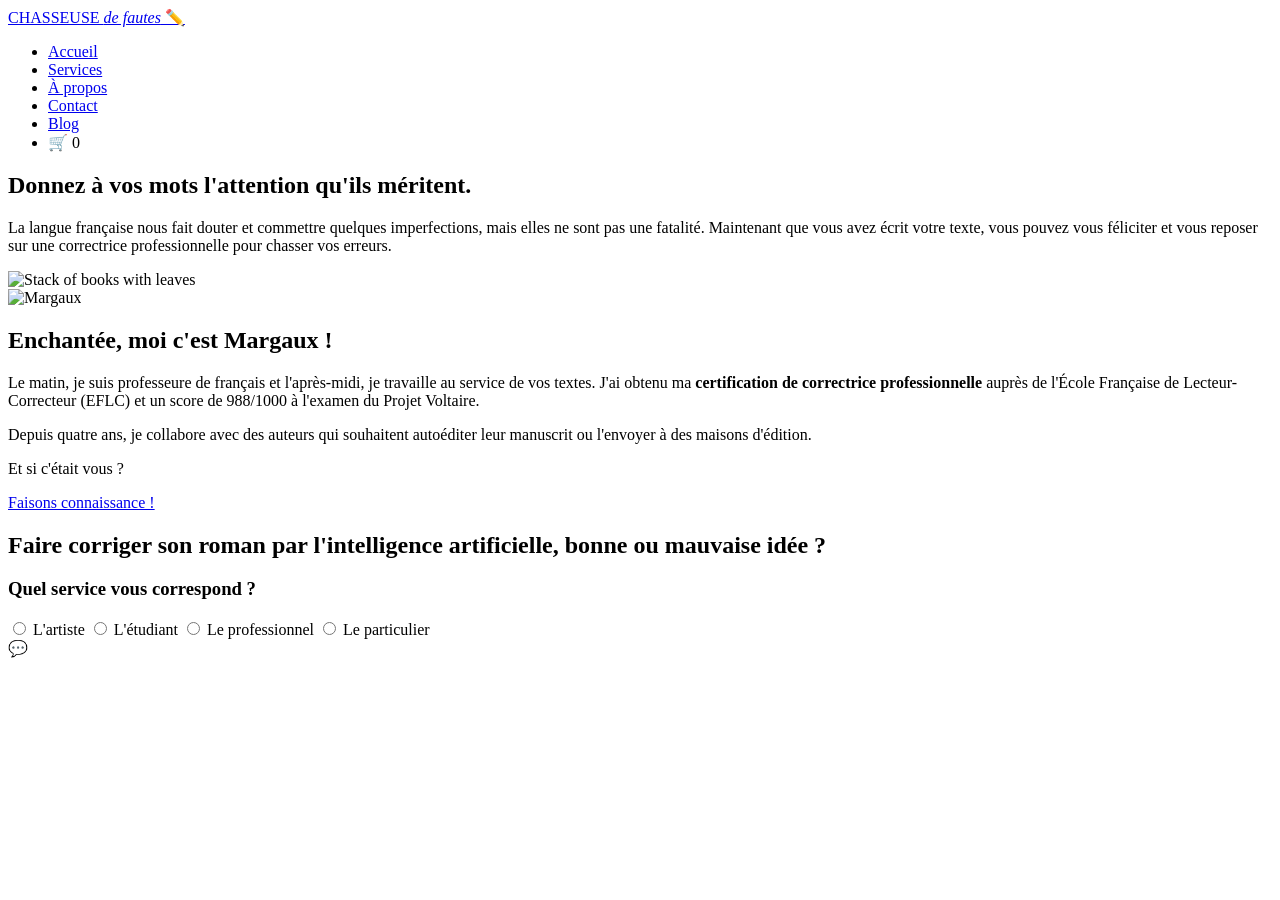
==== index.html @ a73d4891 "Add initial HTML structure for the website" ====
<!DOCTYPE html>
<html lang="fr">
<head>
    <meta charset="UTF-8">
    <meta name="viewport" content="width=device-width, initial-scale=1.0">
    <title>Chasseuse de fautes</title>
    <link rel="stylesheet" href="styles.css">
    <link href="https://fonts.googleapis.com/css2?family=Playfair+Display:wght@400;700&family=Open+Sans:wght@400;600&display=swap" rel="stylesheet">
</head>
<body>
    <header>
        <div class="logo">
            <a href="#">CHASSEUSE <em>de fautes</em> ✏️</a>
        </div>
        <nav>
            <ul>
                <li><a href="#">Accueil</a></li>
                <li><a href="#">Services</a></li>
                <li><a href="#">À propos</a></li>
                <li><a href="#">Contact</a></li>
                <li><a href="#">Blog</a></li>
                <li class="cart-icon">🛒 0</li>
            </ul>
        </nav>
    </header>

    <main>
        <section class="hero">
            <div class="hero-text">
                <h1>Donnez à vos mots l'attention qu'ils méritent.</h1>
                <p>La langue française nous fait douter et commettre quelques imperfections, mais elles ne sont pas une fatalité. Maintenant que vous avez écrit votre texte, vous pouvez vous féliciter et vous reposer sur une correctrice professionnelle pour chasser vos erreurs.</p>
            </div>
            <div class="hero-image">
                <img src="images/livres.jpg" alt="Stack of books with leaves">
            </div>
        </section>

        <section class="about">
            <div class="about-image">
                <img src="images/photo.jpg" alt="Margaux">
            </div>
            <div class="about-text">
                <h2>Enchantée, moi c'est Margaux !</h2>
                <p>Le matin, je suis professeure de français et l'après-midi, je travaille au service de vos textes. J'ai obtenu ma <strong>certification de correctrice professionnelle</strong> auprès de l'École Française de Lecteur-Correcteur (EFLC) et un score de 988/1000 à l'examen du Projet Voltaire.</p>
                <p>Depuis quatre ans, je collabore avec des auteurs qui souhaitent autoéditer leur manuscrit ou l'envoyer à des maisons d'édition.</p>
                <p>Et si c'était vous ?</p>
                <a href="#" class="btn">Faisons connaissance !</a>
            </div>
        </section>

        <section class="question">
            <div class="question-text">
                <h2>Faire corriger son roman par l'intelligence artificielle, bonne ou mauvaise idée ?</h2>
            </div>
            <div class="question-form">
                <h3>Quel service vous correspond ?</h3>
                <form>
                    <label><input type="radio" name="service" value="artist"> L'artiste</label>
                    <label><input type="radio" name="service" value="student"> L'étudiant</label>
                    <label><input type="radio" name="service" value="professional"> Le professionnel</label>
                    <label><input type="radio" name="service" value="particular"> Le particulier</label>
                </form>
            </div>
        </section>
    </main>

    <aside class="chat-widget">
        <div class="chat-icon">💬</div>
    </aside>

    <script src="script.js"></script>
</body>
</html>
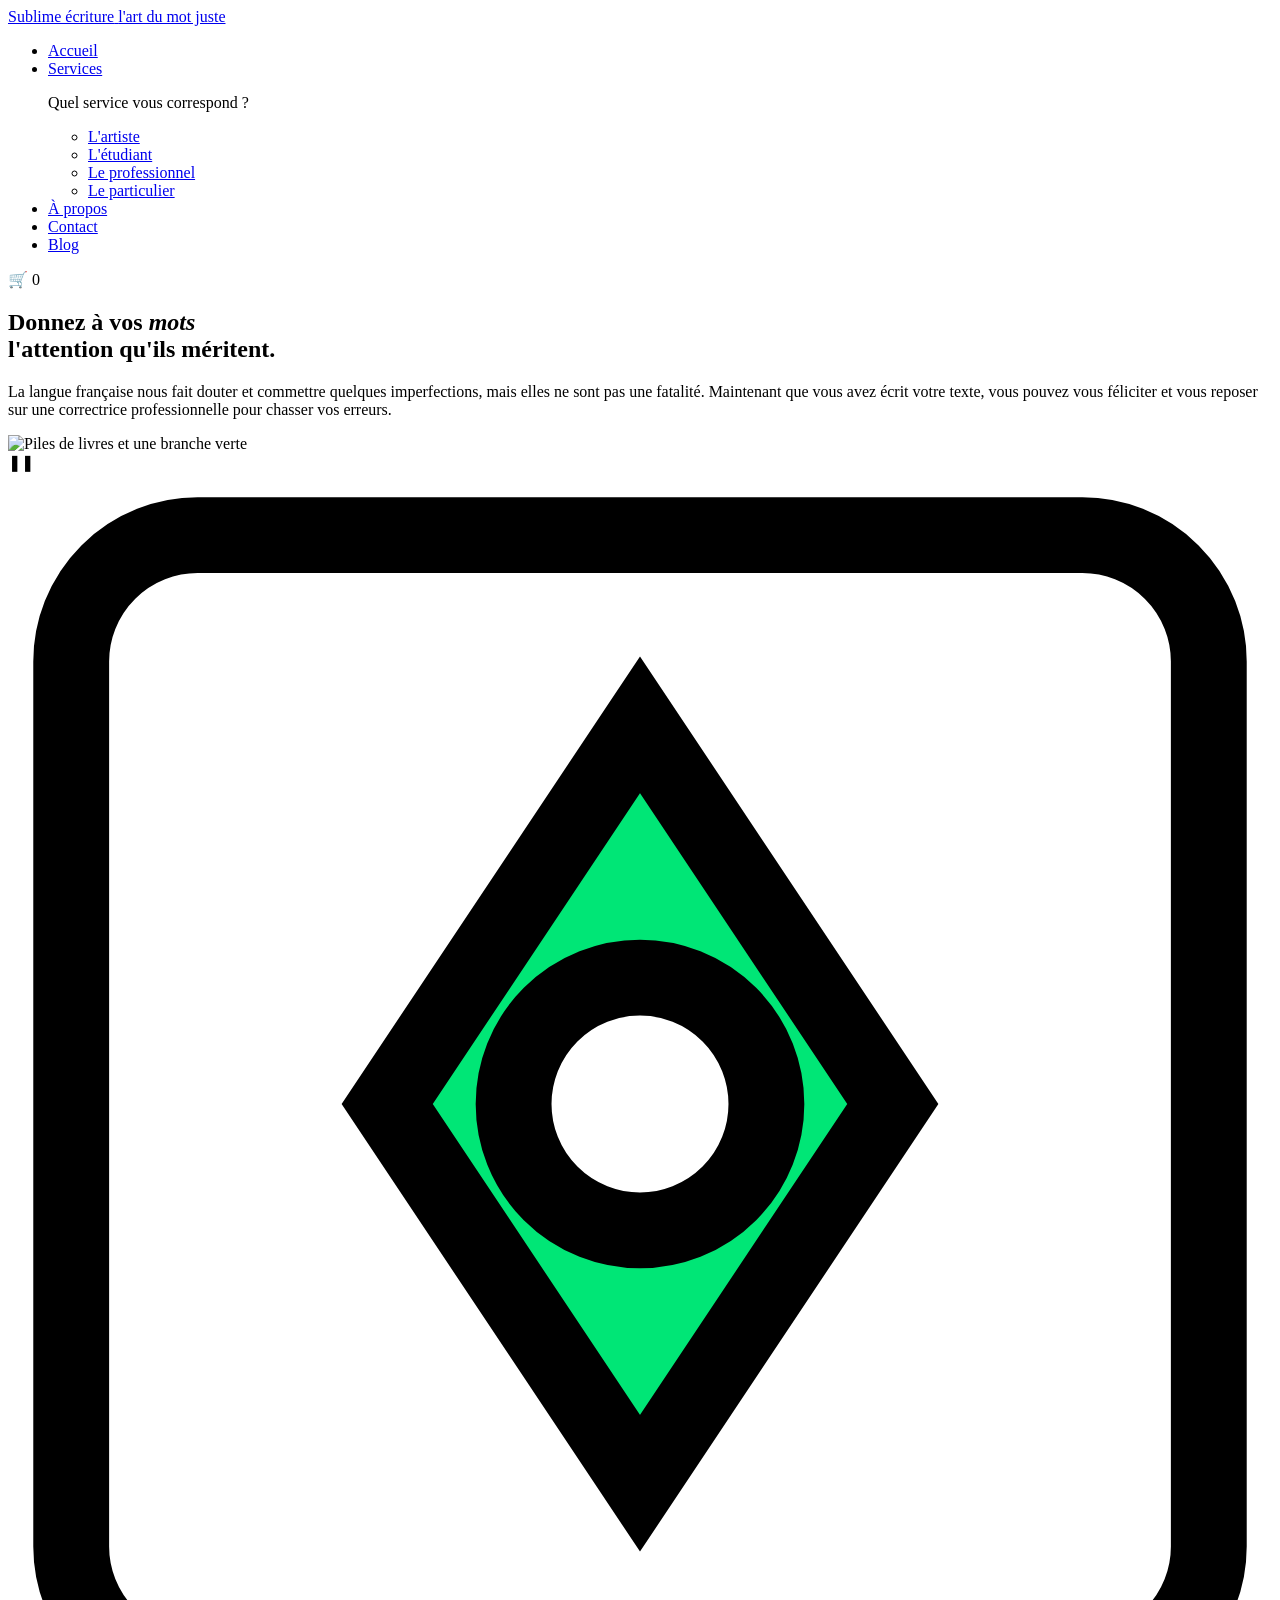
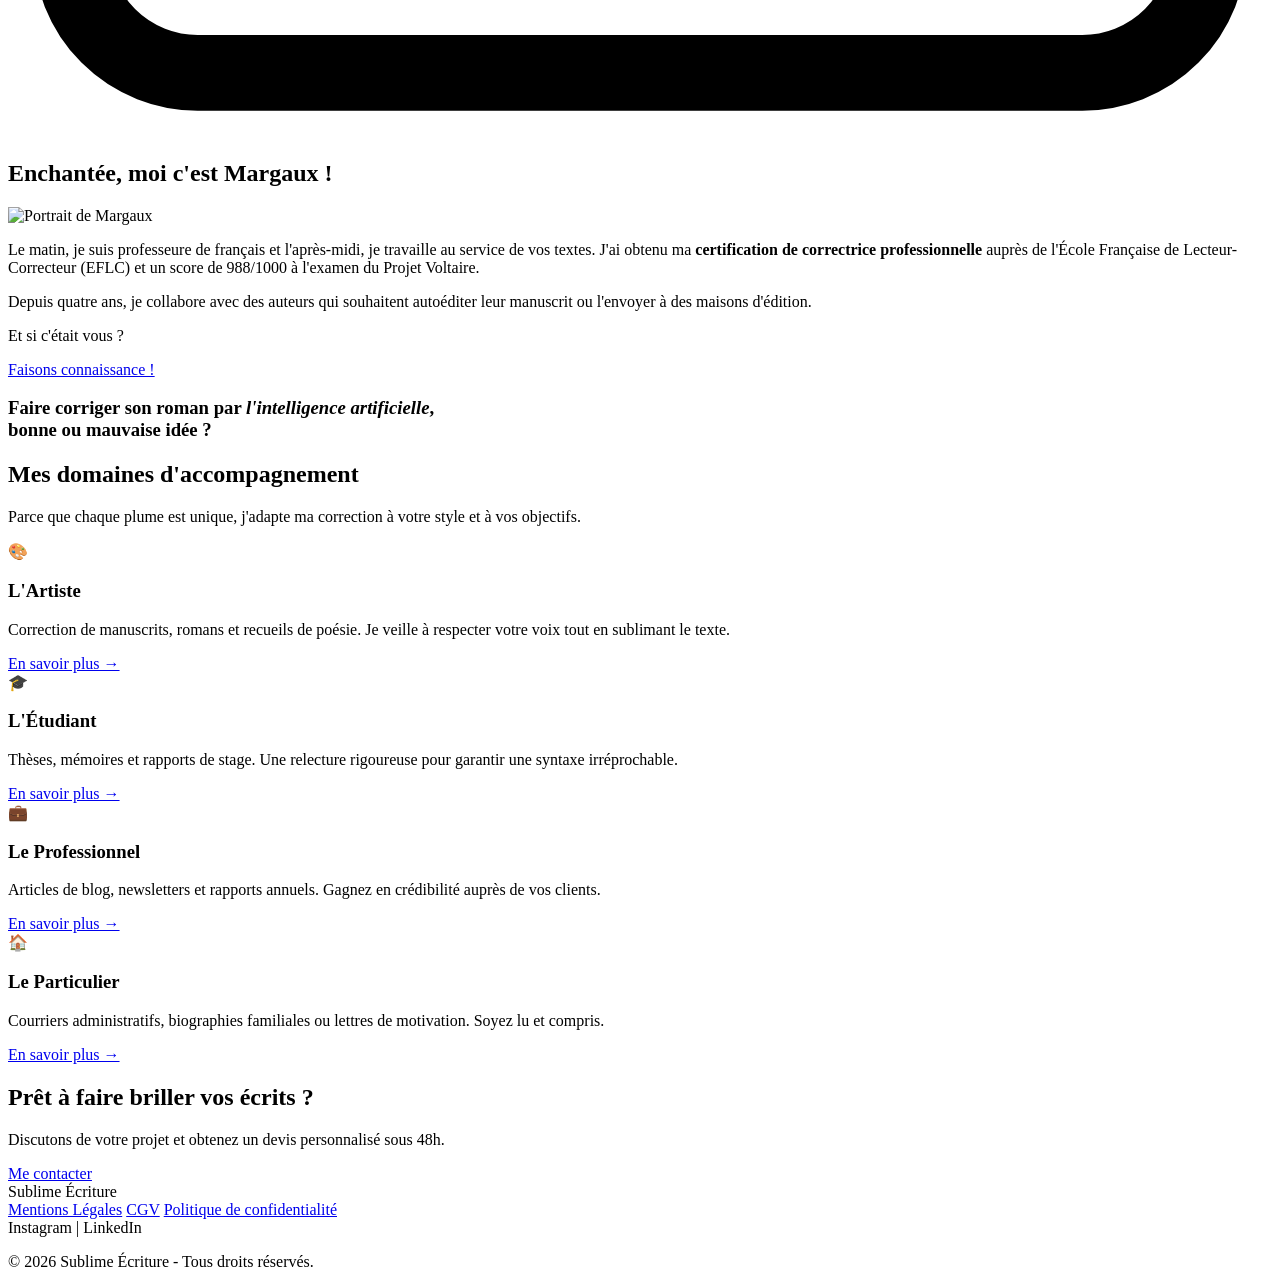
==== commit 6e9e98e6: "Update index.html with new title and layout" ====
--- a/index.html
+++ b/index.html
@@ -3,71 +3,157 @@
 <head>
     <meta charset="UTF-8">
     <meta name="viewport" content="width=device-width, initial-scale=1.0">
-    <title>Chasseuse de fautes</title>
-    <link rel="stylesheet" href="styles.css">
-    <link href="https://fonts.googleapis.com/css2?family=Playfair+Display:wght@400;700&family=Open+Sans:wght@400;600&display=swap" rel="stylesheet">
+    <title>Sublime Écriture | Donnez à vos mots l'attention qu'ils méritent</title>
+    <link href="https://fonts.googleapis.com/css2?family=Playfair+Display:ital,wght@0,400;0,600;0,700;1,400&family=Lora:ital,wght@0,400;0,500;0,600;1,400&display=swap" rel="stylesheet">
+    <link rel="stylesheet" href="style.css">
 </head>
 <body>
+
     <header>
-        <div class="logo">
-            <a href="#">CHASSEUSE <em>de fautes</em> ✏️</a>
+        <div class="header-container">
+            <a href="#" class="logo">
+                <span class="main-logo-part">Sublime écriture</span>
+                <span class="sub-logo-part">l'art du mot juste</span>
+            </a>
+            
+            <nav>
+                <ul class="nav-links">
+                    <li><a href="#" class="active">Accueil</a></li>
+                    <li class="dropdown">
+                        <a href="#">Services</a>
+                        <div class="dropdown-content">
+                            <p>Quel service vous correspond ?</p>
+                            <ul>
+                                <li><a href="#">L'artiste</a></li>
+                                <li><a href="#">L'étudiant</a></li>
+                                <li><a href="#">Le professionnel</a></li>
+                                <li><a href="#">Le particulier</a></li>
+                            </ul>
+                        </div>
+                    </li>
+                    <li><a href="#">À propos</a></li>
+                    <li><a href="#">Contact</a></li>
+                    <li><a href="#">Blog</a></li>
+                </ul>
+            </nav>
+            
+            <div class="cart-icon">
+                <span class="icon">&#128722;</span> <span class="count">0</span>
+            </div>
         </div>
-        <nav>
-            <ul>
-                <li><a href="#">Accueil</a></li>
-                <li><a href="#">Services</a></li>
-                <li><a href="#">À propos</a></li>
-                <li><a href="#">Contact</a></li>
-                <li><a href="#">Blog</a></li>
-                <li class="cart-icon">🛒 0</li>
-            </ul>
-        </nav>
     </header>
 
-    <main>
-        <section class="hero">
-            <div class="hero-text">
-                <h1>Donnez à vos mots l'attention qu'ils méritent.</h1>
-                <p>La langue française nous fait douter et commettre quelques imperfections, mais elles ne sont pas une fatalité. Maintenant que vous avez écrit votre texte, vous pouvez vous féliciter et vous reposer sur une correctrice professionnelle pour chasser vos erreurs.</p>
+    <section class="hero">
+        <div class="hero-left">
+            <h1>Donnez à vos <em>mots</em><br> l'attention qu'ils méritent.</h1>
+            <p>
+                La langue française nous fait douter et commettre quelques imperfections, mais elles ne sont pas une fatalité. Maintenant que vous avez écrit votre texte, vous pouvez vous féliciter et vous reposer sur une correctrice professionnelle pour chasser vos erreurs.
+            </p>
+        </div>
+        <div class="hero-right">
+            <img src="https://images.unsplash.com/photo-1543002588-bfa74002ed7e?q=80&w=600&auto=format&fit=crop" alt="Piles de livres et une branche verte" class="hero-books">
+            
+            <div class="play-pause-control">
+                <span>&#10074;&#10074;</span> </div>
+        </div>
+        
+        <div class="ai-assistant-icon-section">
+            <svg class="ai-icon" viewBox="0 0 100 100" fill="none">
+                <rect x="5" y="5" width="90" height="90" rx="10" stroke="#000" stroke-width="6"/>
+                <path d="M50 20 L30 50 L50 80 L70 50 Z" stroke="#000" stroke-width="6" fill="#00e676"/>
+                <circle cx="50" cy="50" r="10" stroke="#000" stroke-width="6" fill="#fff"/>
+            </svg>
+        </div>
+    </section>
+
+    <section class="about">
+        <h2>Enchantée, moi c'est Margaux !</h2>
+        
+        <div class="about-content">
+            <div class="profile-frame">
+                <img src="https://images.unsplash.com/photo-1599566150163-29194dcaad36?q=80&w=300&h=300&auto=format&fit=crop" alt="Portrait de Margaux" class="profile-pic">
             </div>
-            <div class="hero-image">
-                <img src="images/livres.jpg" alt="Stack of books with leaves">
+            
+            <div class="about-text">
+                <p>
+                    Le matin, je suis professeure de français et l'après-midi, je travaille au service de vos textes. J'ai obtenu ma <strong>certification de correctrice professionnelle</strong> auprès de l'École Française de Lecteur-Correcteur (EFLC) et un score de 988/1000 à l'examen du Projet Voltaire.
+                </p>
+                <p>
+                    Depuis quatre ans, je collabore avec des auteurs qui souhaitent autoéditer leur manuscrit ou l'envoyer à des maisons d'édition.
+                </p>
+                <p>
+                    Et si c'était vous ?
+                </p>
+                <a href="#" class="cta-button">Faisons connaissance !</a>
             </div>
-        </section>
+        </div>
+    </section>
 
-        <section class="about">
-            <div class="about-image">
-                <img src="images/photo.jpg" alt="Margaux">
+    <section class="blog-preview">
+        <h3>Faire corriger son roman par <em>l'intelligence artificielle</em>,<br> bonne ou mauvaise idée ?</h3>
+    </section>
+<!-- SECTION SERVICES : LES CARTES -->
+    <section class="services-grid">
+        <div class="section-intro">
+            <h2>Mes domaines d'accompagnement</h2>
+            <p>Parce que chaque plume est unique, j'adapte ma correction à votre style et à vos objectifs.</p>
+        </div>
+        
+        <div class="grid-container">
+            <div class="service-card">
+                <div class="icon-circle">🎨</div>
+                <h3>L'Artiste</h3>
+                <p>Correction de manuscrits, romans et recueils de poésie. Je veille à respecter votre voix tout en sublimant le texte.</p>
+                <a href="#" class="link-more">En savoir plus →</a>
             </div>
-            <div class="about-text">
-                <h2>Enchantée, moi c'est Margaux !</h2>
-                <p>Le matin, je suis professeure de français et l'après-midi, je travaille au service de vos textes. J'ai obtenu ma <strong>certification de correctrice professionnelle</strong> auprès de l'École Française de Lecteur-Correcteur (EFLC) et un score de 988/1000 à l'examen du Projet Voltaire.</p>
-                <p>Depuis quatre ans, je collabore avec des auteurs qui souhaitent autoéditer leur manuscrit ou l'envoyer à des maisons d'édition.</p>
-                <p>Et si c'était vous ?</p>
-                <a href="#" class="btn">Faisons connaissance !</a>
+
+            <div class="service-card">
+                <div class="icon-circle">🎓</div>
+                <h3>L'Étudiant</h3>
+                <p>Thèses, mémoires et rapports de stage. Une relecture rigoureuse pour garantir une syntaxe irréprochable.</p>
+                <a href="#" class="link-more">En savoir plus →</a>
             </div>
-        </section>
 
-        <section class="question">
-            <div class="question-text">
-                <h2>Faire corriger son roman par l'intelligence artificielle, bonne ou mauvaise idée ?</h2>
+            <div class="service-card">
+                <div class="icon-circle">💼</div>
+                <h3>Le Professionnel</h3>
+                <p>Articles de blog, newsletters et rapports annuels. Gagnez en crédibilité auprès de vos clients.</p>
+                <a href="#" class="link-more">En savoir plus →</a>
             </div>
-            <div class="question-form">
-                <h3>Quel service vous correspond ?</h3>
-                <form>
-                    <label><input type="radio" name="service" value="artist"> L'artiste</label>
-                    <label><input type="radio" name="service" value="student"> L'étudiant</label>
-                    <label><input type="radio" name="service" value="professional"> Le professionnel</label>
-                    <label><input type="radio" name="service" value="particular"> Le particulier</label>
-                </form>
+
+            <div class="service-card">
+                <div class="icon-circle">🏠</div>
+                <h3>Le Particulier</h3>
+                <p>Courriers administratifs, biographies familiales ou lettres de motivation. Soyez lu et compris.</p>
+                <a href="#" class="link-more">En savoir plus →</a>
             </div>
-        </section>
-    </main>
+        </div>
+    </section>
 
-    <aside class="chat-widget">
-        <div class="chat-icon">💬</div>
-    </aside>
+    <!-- SECTION CONTACT / BANNIÈRE FINALE -->
+    <section class="final-cta">
+        <div class="cta-box">
+            <h2>Prêt à faire briller vos écrits ?</h2>
+            <p>Discutons de votre projet et obtenez un devis personnalisé sous 48h.</p>
+            <a href="#" class="cta-button">Me contacter</a>
+        </div>
+    </section>
 
-    <script src="script.js"></script>
+    <!-- FOOTER -->
+    <footer>
+        <div class="footer-content">
+            <div class="footer-logo">Sublime Écriture</div>
+            <div class="footer-links">
+                <a href="#">Mentions Légales</a>
+                <a href="#">CGV</a>
+                <a href="#">Politique de confidentialité</a>
+            </div>
+            <div class="socials">
+                <!-- Icônes simplifiées -->
+                <span>Instagram</span> | <span>LinkedIn</span>
+            </div>
+        </div>
+        <p class="copyright">&copy; 2026 Sublime Écriture - Tous droits réservés.</p>
+    </footer>
 </body>
 </html>
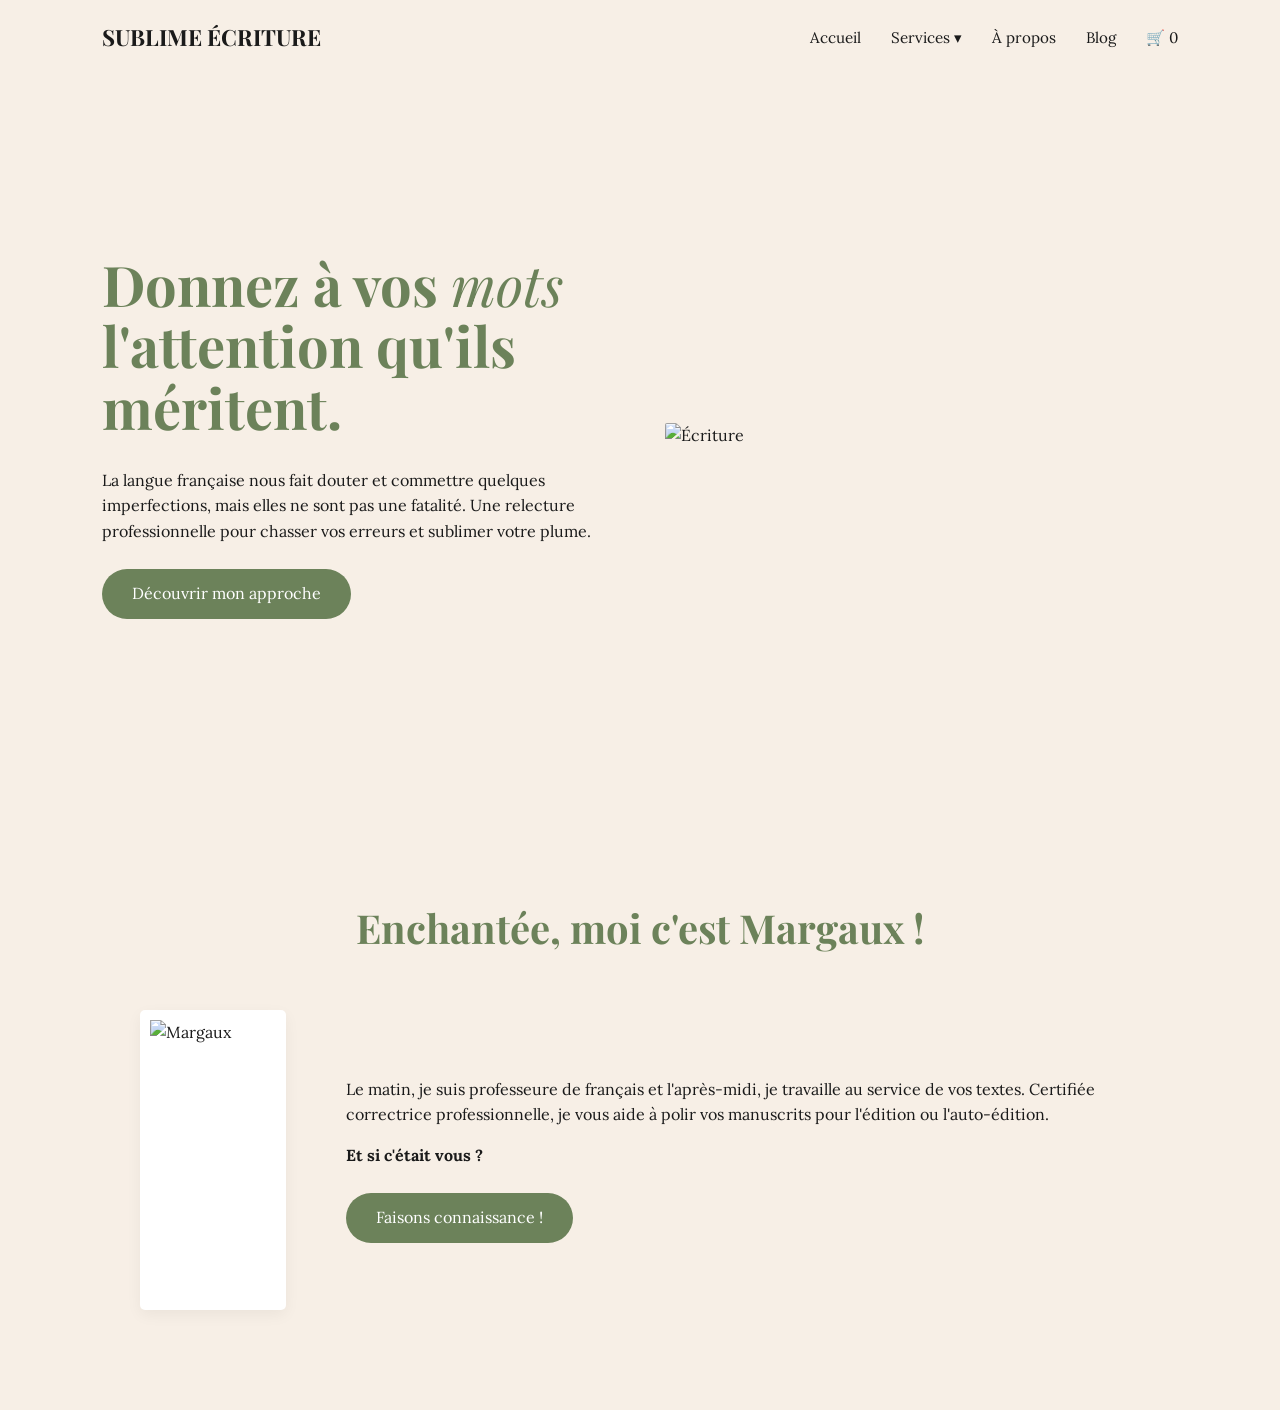
==== commit 7d112e08: "Update title and restructure header and hero sections" ====
--- a/index.html
+++ b/index.html
@@ -3,157 +3,191 @@
 <head>
     <meta charset="UTF-8">
     <meta name="viewport" content="width=device-width, initial-scale=1.0">
-    <title>Sublime Écriture | Donnez à vos mots l'attention qu'ils méritent</title>
-    <link href="https://fonts.googleapis.com/css2?family=Playfair+Display:ital,wght@0,400;0,600;0,700;1,400&family=Lora:ital,wght@0,400;0,500;0,600;1,400&display=swap" rel="stylesheet">
-    <link rel="stylesheet" href="style.css">
+    <title>Sublime Écriture | Correction Professionnelle</title>
+    
+    <!-- Polices élégantes -->
+    <link href="https://fonts.googleapis.com/css2?family=Playfair+Display:ital,wght@0,400;0,700;1,400&family=Lora:ital,wght@0,400;1,400&display=swap" rel="stylesheet">
+
+    <style>
+        /* --- DESIGN & STYLES (Inclus dans le HTML) --- */
+        :root {
+            --beige: #f7efe6;
+            --vert: #6c825a;
+            --noir: #1a1a1a;
+            --blanc: #ffffff;
+        }
+
+        * { margin: 0; padding: 0; box-sizing: border-box; }
+
+        body {
+            font-family: 'Lora', serif;
+            background-color: var(--beige);
+            color: var(--noir);
+            line-height: 1.6;
+            overflow-x: hidden;
+        }
+
+        /* Header & Nav */
+        header {
+            padding: 20px 8%;
+            display: flex;
+            justify-content: space-between;
+            align-items: center;
+            background: transparent;
+        }
+
+        .logo { font-family: 'Playfair Display', serif; font-weight: bold; font-size: 1.4rem; text-transform: uppercase; }
+
+        nav ul { display: flex; list-style: none; gap: 30px; }
+        nav a { text-decoration: none; color: var(--noir); font-size: 0.95rem; transition: 0.3s; }
+        nav a:hover { color: var(--vert); }
+
+        /* Dropdown interactif */
+        .dropdown { position: relative; cursor: pointer; }
+        .dropdown-menu {
+            display: none;
+            position: absolute;
+            top: 100%;
+            right: 0;
+            background: var(--beige);
+            width: 220px;
+            padding: 20px;
+            box-shadow: 0 10px 20px rgba(0,0,0,0.05);
+            z-index: 1000;
+            border-radius: 5px;
+        }
+        .dropdown-menu.show { display: block; }
+        .dropdown-menu p { font-size: 0.8rem; color: #888; margin-bottom: 10px; }
+        .dropdown-menu ul { flex-direction: column; gap: 10px; }
+
+        /* Hero Section */
+        .hero {
+            display: flex;
+            padding: 60px 8%;
+            align-items: center;
+            min-height: 80vh;
+        }
+
+        .hero-text { flex: 1; padding-right: 50px; }
+        .hero-text h1 { 
+            font-family: 'Playfair Display', serif; 
+            font-size: 3.5rem; 
+            color: var(--vert); 
+            line-height: 1.1;
+            margin-bottom: 30px;
+        }
+        .hero-text h1 em { font-style: italic; font-weight: 400; }
+
+        .hero-image { flex: 1; position: relative; }
+        .hero-image img { width: 100%; border-radius: 2px; }
+
+        /* Section À Propos */
+        .about { padding: 100px 8%; text-align: center; }
+        .about h2 { font-family: 'Playfair Display', serif; color: var(--vert); font-size: 2.5rem; margin-bottom: 50px; }
+        .about-container { display: flex; align-items: center; justify-content: center; gap: 60px; max-width: 1000px; margin: 0 auto; text-align: left; }
+        .profile-img { width: 250px; height: 300px; object-fit: cover; border-radius: 5px; background: white; padding: 10px; box-shadow: 0 5px 15px rgba(0,0,0,0.05); }
+
+        /* Bouton */
+        .btn {
+            display: inline-block;
+            background-color: var(--vert);
+            color: white;
+            padding: 12px 30px;
+            border-radius: 50px;
+            text-decoration: none;
+            margin-top: 25px;
+            transition: 0.3s;
+        }
+        .btn:hover { background-color: #5a6e4d; transform: translateY(-2px); }
+
+        /* Responsive */
+        @media (max-width: 768px) {
+            .hero, .about-container { flex-direction: column; text-align: center; }
+            .hero-text { padding-right: 0; margin-bottom: 40px; }
+            .hero-text h1 { font-size: 2.5rem; }
+            nav { display: none; }
+        }
+    </style>
 </head>
 <body>
 
     <header>
-        <div class="header-container">
-            <a href="#" class="logo">
-                <span class="main-logo-part">Sublime écriture</span>
-                <span class="sub-logo-part">l'art du mot juste</span>
-            </a>
-            
-            <nav>
-                <ul class="nav-links">
-                    <li><a href="#" class="active">Accueil</a></li>
-                    <li class="dropdown">
-                        <a href="#">Services</a>
-                        <div class="dropdown-content">
-                            <p>Quel service vous correspond ?</p>
-                            <ul>
-                                <li><a href="#">L'artiste</a></li>
-                                <li><a href="#">L'étudiant</a></li>
-                                <li><a href="#">Le professionnel</a></li>
-                                <li><a href="#">Le particulier</a></li>
-                            </ul>
-                        </div>
-                    </li>
-                    <li><a href="#">À propos</a></li>
-                    <li><a href="#">Contact</a></li>
-                    <li><a href="#">Blog</a></li>
-                </ul>
-            </nav>
-            
-            <div class="cart-icon">
-                <span class="icon">&#128722;</span> <span class="count">0</span>
-            </div>
-        </div>
+        <div class="logo">Sublime Écriture</div>
+        <nav>
+            <ul>
+                <li><a href="#">Accueil</a></li>
+                <li class="dropdown" id="servicesDropdown">
+                    <a href="javascript:void(0)">Services ▾</a>
+                    <div class="dropdown-menu" id="menuContent">
+                        <p>Quel service vous correspond ?</p>
+                        <ul>
+                            <li><a href="#">L'artiste</a></li>
+                            <li><a href="#">L'étudiant</a></li>
+                            <li><a href="#">Le professionnel</a></li>
+                            <li><a href="#">Le particulier</a></li>
+                        </ul>
+                    </div>
+                </li>
+                <li><a href="#">À propos</a></li>
+                <li><a href="#">Blog</a></li>
+                <li><a href="#">🛒 0</a></li>
+            </ul>
+        </nav>
     </header>
 
     <section class="hero">
-        <div class="hero-left">
-            <h1>Donnez à vos <em>mots</em><br> l'attention qu'ils méritent.</h1>
-            <p>
-                La langue française nous fait douter et commettre quelques imperfections, mais elles ne sont pas une fatalité. Maintenant que vous avez écrit votre texte, vous pouvez vous féliciter et vous reposer sur une correctrice professionnelle pour chasser vos erreurs.
-            </p>
+        <div class="hero-text">
+            <h1>Donnez à vos <em>mots</em> l'attention qu'ils méritent.</h1>
+            <p>La langue française nous fait douter et commettre quelques imperfections, mais elles ne sont pas une fatalité. Une relecture professionnelle pour chasser vos erreurs et sublimer votre plume.</p>
+            <a href="#about" class="btn">Découvrir mon approche</a>
         </div>
-        <div class="hero-right">
-            <img src="https://images.unsplash.com/photo-1543002588-bfa74002ed7e?q=80&w=600&auto=format&fit=crop" alt="Piles de livres et une branche verte" class="hero-books">
-            
-            <div class="play-pause-control">
-                <span>&#10074;&#10074;</span> </div>
-        </div>
-        
-        <div class="ai-assistant-icon-section">
-            <svg class="ai-icon" viewBox="0 0 100 100" fill="none">
-                <rect x="5" y="5" width="90" height="90" rx="10" stroke="#000" stroke-width="6"/>
-                <path d="M50 20 L30 50 L50 80 L70 50 Z" stroke="#000" stroke-width="6" fill="#00e676"/>
-                <circle cx="50" cy="50" r="10" stroke="#000" stroke-width="6" fill="#fff"/>
-            </svg>
+        <div class="hero-image">
+            <img src="https://images.unsplash.com/photo-1455390582262-044cdead277a?auto=format&fit=crop&w=800&q=80" alt="Écriture">
         </div>
     </section>
 
-    <section class="about">
+    <section class="about" id="about">
         <h2>Enchantée, moi c'est Margaux !</h2>
-        
-        <div class="about-content">
-            <div class="profile-frame">
-                <img src="https://images.unsplash.com/photo-1599566150163-29194dcaad36?q=80&w=300&h=300&auto=format&fit=crop" alt="Portrait de Margaux" class="profile-pic">
-            </div>
-            
-            <div class="about-text">
-                <p>
-                    Le matin, je suis professeure de français et l'après-midi, je travaille au service de vos textes. J'ai obtenu ma <strong>certification de correctrice professionnelle</strong> auprès de l'École Française de Lecteur-Correcteur (EFLC) et un score de 988/1000 à l'examen du Projet Voltaire.
-                </p>
-                <p>
-                    Depuis quatre ans, je collabore avec des auteurs qui souhaitent autoéditer leur manuscrit ou l'envoyer à des maisons d'édition.
-                </p>
-                <p>
-                    Et si c'était vous ?
-                </p>
-                <a href="#" class="cta-button">Faisons connaissance !</a>
+        <div class="about-container">
+            <img src="https://images.unsplash.com/photo-1544005313-94ddf0286df2?auto=format&fit=crop&w=400&q=80" alt="Margaux" class="profile-img">
+            <div class="about-info">
+                <p>Le matin, je suis professeure de français et l'après-midi, je travaille au service de vos textes. Certifiée correctrice professionnelle, je vous aide à polir vos manuscrits pour l'édition ou l'auto-édition.</p>
+                <p style="margin-top: 15px;"><strong>Et si c'était vous ?</strong></p>
+                <a href="#" class="btn">Faisons connaissance !</a>
             </div>
         </div>
     </section>
 
-    <section class="blog-preview">
-        <h3>Faire corriger son roman par <em>l'intelligence artificielle</em>,<br> bonne ou mauvaise idée ?</h3>
-    </section>
-<!-- SECTION SERVICES : LES CARTES -->
-    <section class="services-grid">
-        <div class="section-intro">
-            <h2>Mes domaines d'accompagnement</h2>
-            <p>Parce que chaque plume est unique, j'adapte ma correction à votre style et à vos objectifs.</p>
-        </div>
-        
-        <div class="grid-container">
-            <div class="service-card">
-                <div class="icon-circle">🎨</div>
-                <h3>L'Artiste</h3>
-                <p>Correction de manuscrits, romans et recueils de poésie. Je veille à respecter votre voix tout en sublimant le texte.</p>
-                <a href="#" class="link-more">En savoir plus →</a>
-            </div>
+    <!-- SCRIPT JS (Inclus dans le HTML) -->
+    <script>
+        // Gestion du menu déroulant au clic
+        const dropdown = document.getElementById('servicesDropdown');
+        const menu = document.getElementById('menuContent');
 
-            <div class="service-card">
-                <div class="icon-circle">🎓</div>
-                <h3>L'Étudiant</h3>
-                <p>Thèses, mémoires et rapports de stage. Une relecture rigoureuse pour garantir une syntaxe irréprochable.</p>
-                <a href="#" class="link-more">En savoir plus →</a>
-            </div>
+        dropdown.addEventListener('click', (e) => {
+            e.stopPropagation();
+            menu.classList.toggle('show');
+        });
 
-            <div class="service-card">
-                <div class="icon-circle">💼</div>
-                <h3>Le Professionnel</h3>
-                <p>Articles de blog, newsletters et rapports annuels. Gagnez en crédibilité auprès de vos clients.</p>
-                <a href="#" class="link-more">En savoir plus →</a>
-            </div>
+        // Fermer le menu si on clique ailleurs sur la page
+        window.addEventListener('click', () => {
+            if (menu.classList.contains('show')) {
+                menu.classList.remove('show');
+            }
+        });
 
-            <div class="service-card">
-                <div class="icon-circle">🏠</div>
-                <h3>Le Particulier</h3>
-                <p>Courriers administratifs, biographies familiales ou lettres de motivation. Soyez lu et compris.</p>
-                <a href="#" class="link-more">En savoir plus →</a>
-            </div>
-        </div>
-    </section>
+        // Petit effet au scroll : le header change légèrement
+        window.addEventListener('scroll', () => {
+            const header = document.querySelector('header');
+            if (window.scrollY > 50) {
+                header.style.background = 'rgba(247, 239, 230, 0.95)';
+                header.style.boxShadow = '0 2px 10px rgba(0,0,0,0.05)';
+            } else {
+                header.style.background = 'transparent';
+                header.style.boxShadow = 'none';
+            }
+        });
+    </script>
 
-    <!-- SECTION CONTACT / BANNIÈRE FINALE -->
-    <section class="final-cta">
-        <div class="cta-box">
-            <h2>Prêt à faire briller vos écrits ?</h2>
-            <p>Discutons de votre projet et obtenez un devis personnalisé sous 48h.</p>
-            <a href="#" class="cta-button">Me contacter</a>
-        </div>
-    </section>
-
-    <!-- FOOTER -->
-    <footer>
-        <div class="footer-content">
-            <div class="footer-logo">Sublime Écriture</div>
-            <div class="footer-links">
-                <a href="#">Mentions Légales</a>
-                <a href="#">CGV</a>
-                <a href="#">Politique de confidentialité</a>
-            </div>
-            <div class="socials">
-                <!-- Icônes simplifiées -->
-                <span>Instagram</span> | <span>LinkedIn</span>
-            </div>
-        </div>
-        <p class="copyright">&copy; 2026 Sublime Écriture - Tous droits réservés.</p>
-    </footer>
 </body>
 </html>
